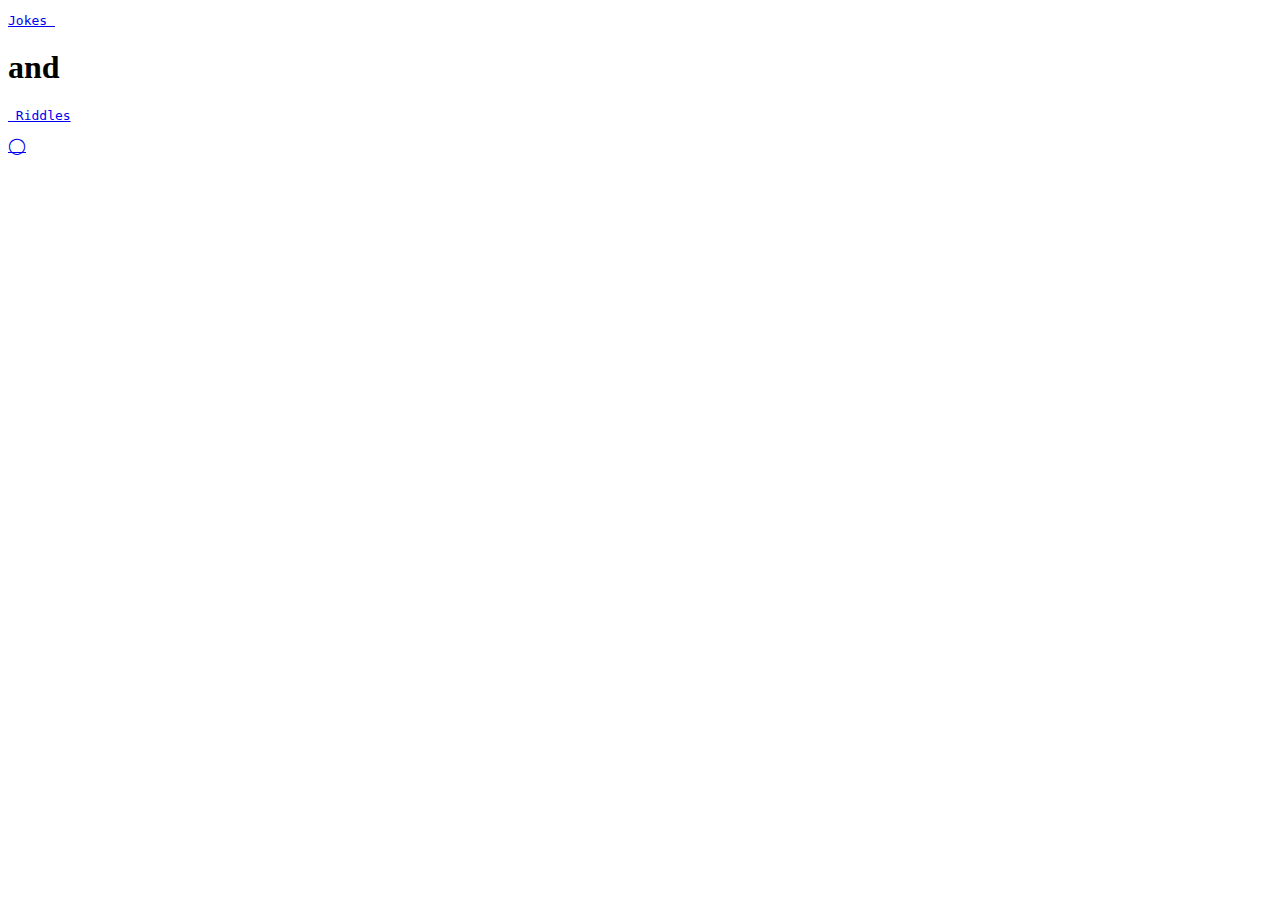
==== index.html @ 0a4e5d2f "pls" ====
<!DOCTYPE html>

<html lang="en">

<head>

    <title>Home</title>

    <link rel="stylesheet" type="text/css" href="Home pg.css">
    
</head>

<body>

    <div>

        <a href="Jokes.html" style="cursor: crosshair" id="jokesButton"><pre>Jokes </pre></a>
        <h1 id="and">and</h1>
        <a href="Riddles.html" style="cursor: crosshair" id="riddlesButton"><pre> Riddles</pre></a>

    </div>

    <a href="Random" style="cursor: crosshair" id="Random">&bigcirc;</a>
                
</body>

</html>
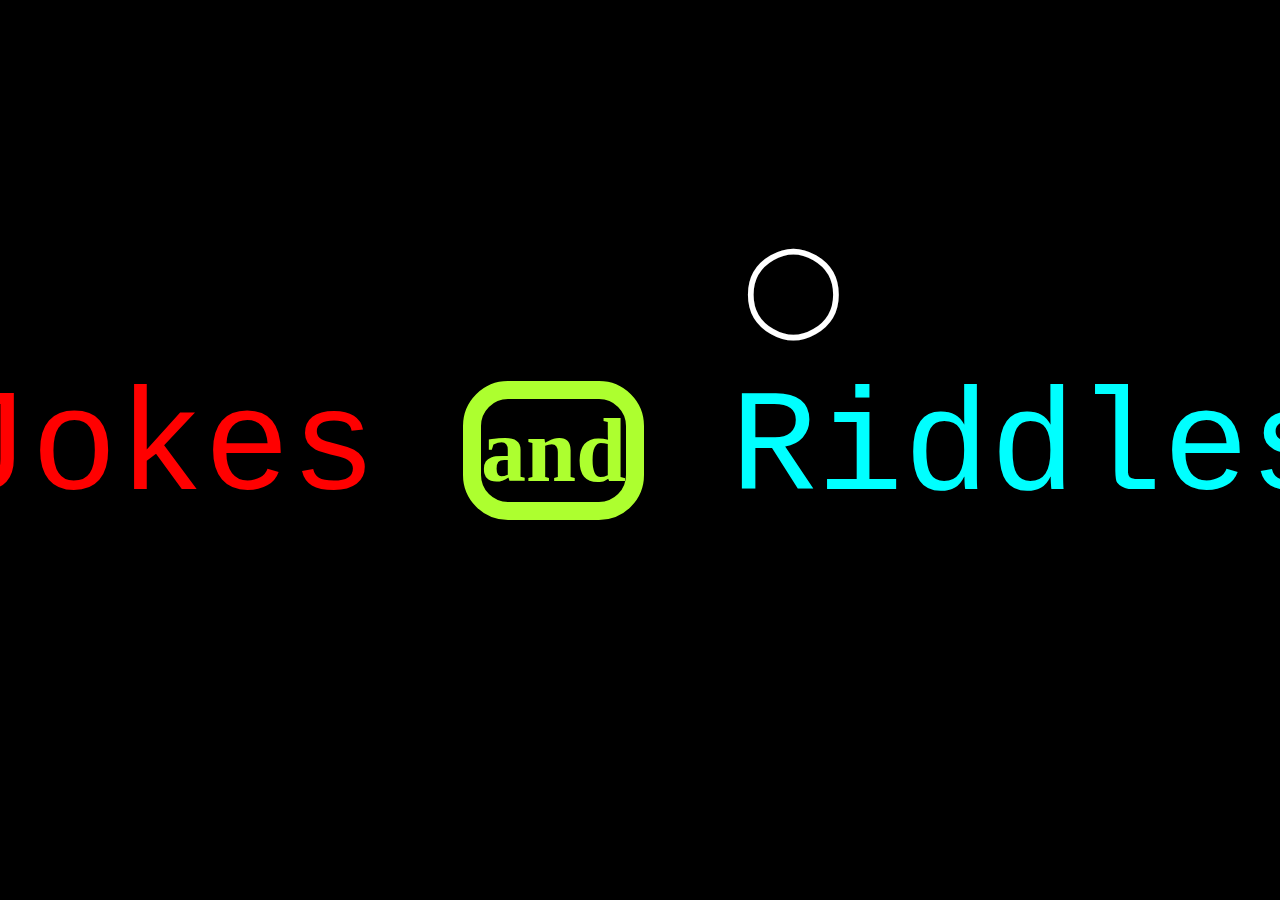
==== commit 83f63c27: "..." ====
--- a/index.html
+++ b/index.html
@@ -6,7 +6,7 @@
 
     <title>Home</title>
 
-    <link rel="stylesheet" type="text/css" href="Home pg.css">
+    <link rel="stylesheet" type="text/css" href="HomePg.css">
     
 </head>
 
@@ -20,7 +20,7 @@
 
     </div>
 
-    <a href="Random" style="cursor: crosshair" id="Random">&bigcirc;</a>
+    <a href="Random.html" style="cursor: crosshair" id="Random">&bigcirc;</a>
                 
 </body>
 
--- a/HomePg.css
+++ b/HomePg.css
@@ -0,0 +1,71 @@
+body {
+    background-color:black;
+    display: flex;
+    flex-direction:column;
+    align-items: center;
+    justify-content: center;
+    height:100vh;
+    overflow: hidden;
+    margin: 0;
+}
+div {
+    display: flex;
+    flex-direction: row;
+    align-items: center;
+    justify-content: center;
+    height:100vh;
+    overflow: hidden;
+    margin: 0;
+}
+strong {
+    color:white;
+    text-align:center;
+    font-size: 3vh;
+    letter-spacing: 5px;
+    display:block;
+    text-decoration: goldenrod underline wavy;
+}
+a:link {
+    text-decoration: none;
+}
+#jokesButton:hover {
+    color:white;
+}
+#jokesButton:active {
+    text-decoration:line-through greenyellow;
+}
+#riddlesButton:hover {
+    color:white;
+}
+#riddlesButton:active {
+    text-decoration:line-through greenyellow;
+}
+#jokesButton {
+    align-items: center;
+    font-size: 1.5in;
+    color:red;
+}
+#and {
+    color:greenyellow;
+    border: 2vh solid greenyellow;
+    border-radius: 5vh;
+    font-size: 10vh;
+}
+#riddlesButton {
+    align-items: center;
+    font-size: 1.5in;
+    color:aqua;
+}
+#Random {
+    color:white;
+    font-size: 10vh;
+    position:absolute;
+    left: 82.5vh;
+    top: 26vh
+}
+
+p {
+    text-align: center;
+    letter-spacing: 2vh;
+    font-size: 1.5cm;
+}
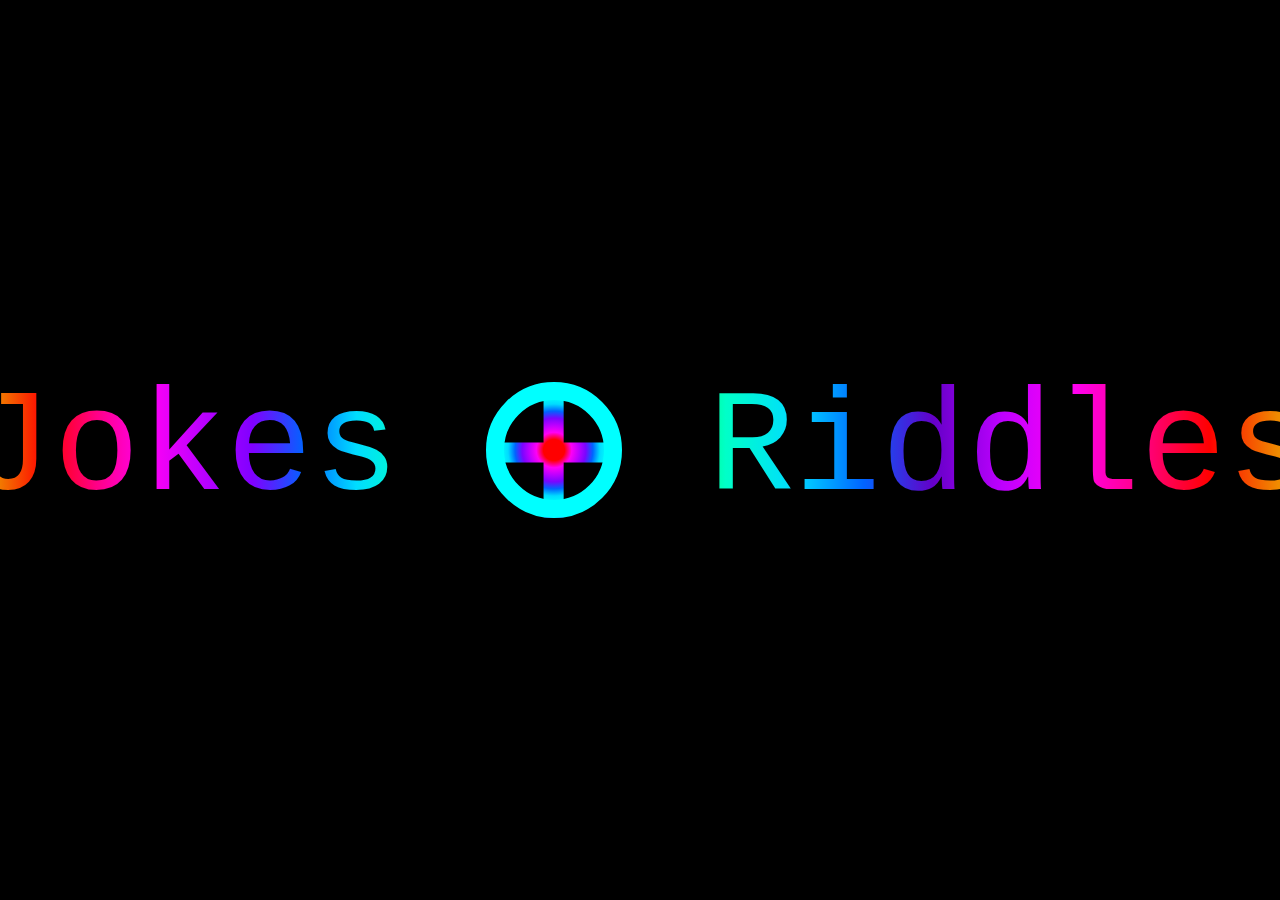
==== commit 82e45a8b: "CSSSSSS" ====
--- a/index.html
+++ b/index.html
@@ -6,22 +6,20 @@
 
     <title>Home</title>
 
-    <link rel="stylesheet" type="text/css" href="HomePg.css">
-    
+<style>@import url(HomePg.css);</style>
+
 </head>
 
 <body>
 
-    <div>
-
+    <div id="links">
         <a href="Jokes.html" style="cursor: crosshair" id="jokesButton"><pre>Jokes </pre></a>
-        <h1 id="and">and</h1>
+    <div id="plus">
+        <a href="Random.html"><h1>&plus;</h1></a>
+    </div>  
         <a href="Riddles.html" style="cursor: crosshair" id="riddlesButton"><pre> Riddles</pre></a>
-
     </div>
-
-    <a href="Random.html" style="cursor: crosshair" id="Random">&bigcirc;</a>
-                
+    
 </body>
 
 </html>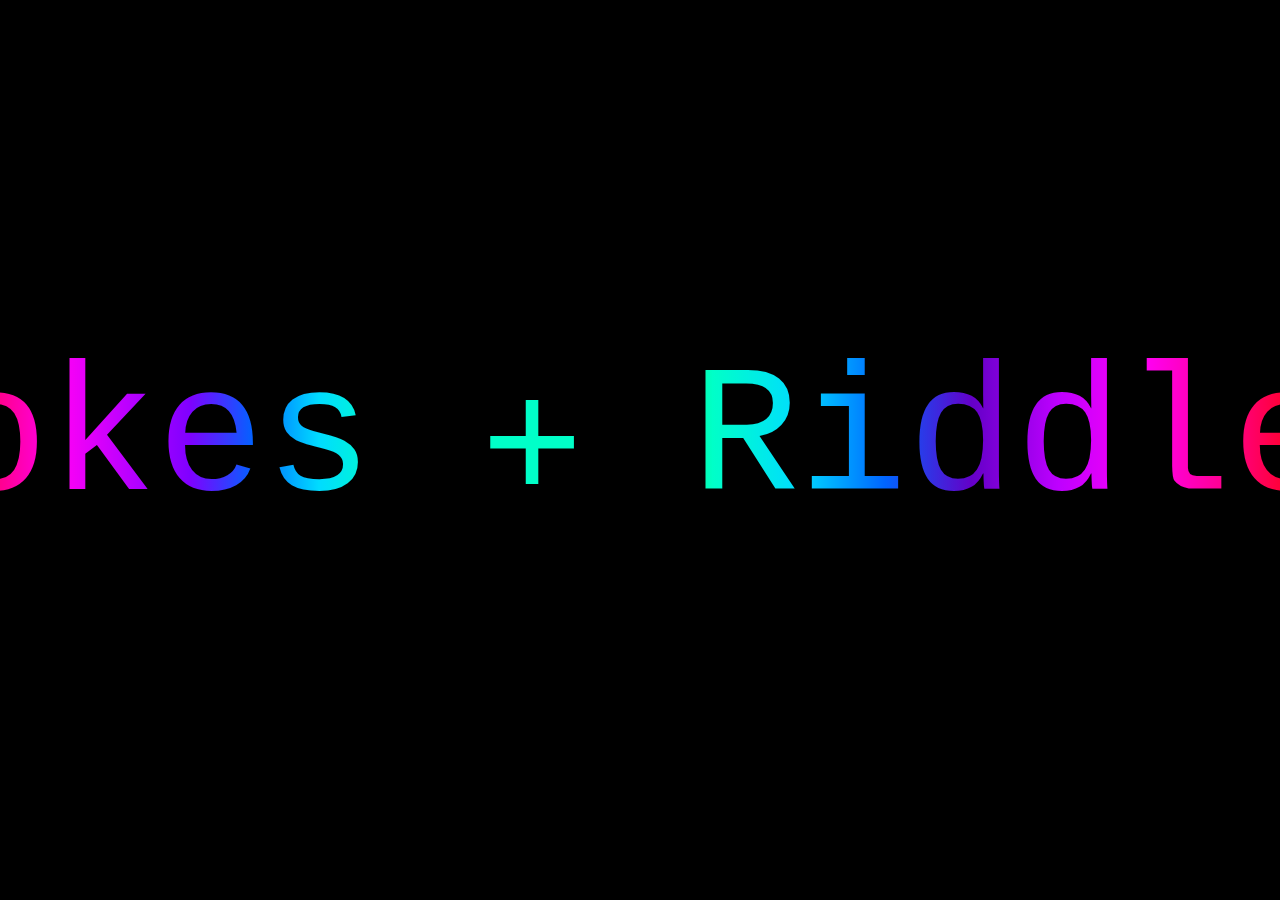
==== commit a2921a52: "Added Validators" ====
--- a/index.html
+++ b/index.html
@@ -6,7 +6,15 @@
 
     <title>Home</title>
 
-<style>@import url(HomePg.css);</style>
+    <style>@import url(CSS/JAndR.css);</style>
+
+    <script>
+        var loc = window.location.href;
+        var HTMLvalidatorLinkStr = 'http://validator.w3.org/check?uri=' + loc;
+        var CSSvalidatorLinkStr = 'http://jigsaw.w3.org/css-validator/validator?uri=' + loc + '?profile=css3';
+        document.getElementById("vLink1").setAttribute("href", HTMLvalidatorLinkStr);
+        document.getElementById("vLink2").setAttribute("href", CSSvalidatorLinkStr);
+    </script>
 
 </head>
 
@@ -15,11 +23,16 @@
     <div id="links">
         <a href="Jokes.html" style="cursor: crosshair" id="jokesButton"><pre>Jokes </pre></a>
     <div id="plus">
-        <a href="Random.html"><h1>&plus;</h1></a>
+        <a href="Crazy.html"><h1>&plus;</h1></a>
     </div>  
         <a href="Riddles.html" style="cursor: crosshair" id="riddlesButton"><pre> Riddles</pre></a>
     </div>
     
+    <footer>
+        <a id="vLink1"><strong> HTML </strong> Valid! </a> |
+        <a id="vLink2"><strong> CSS </strong> Valid! </a>
+    </footer>
+    
 </body>
 
 </html>